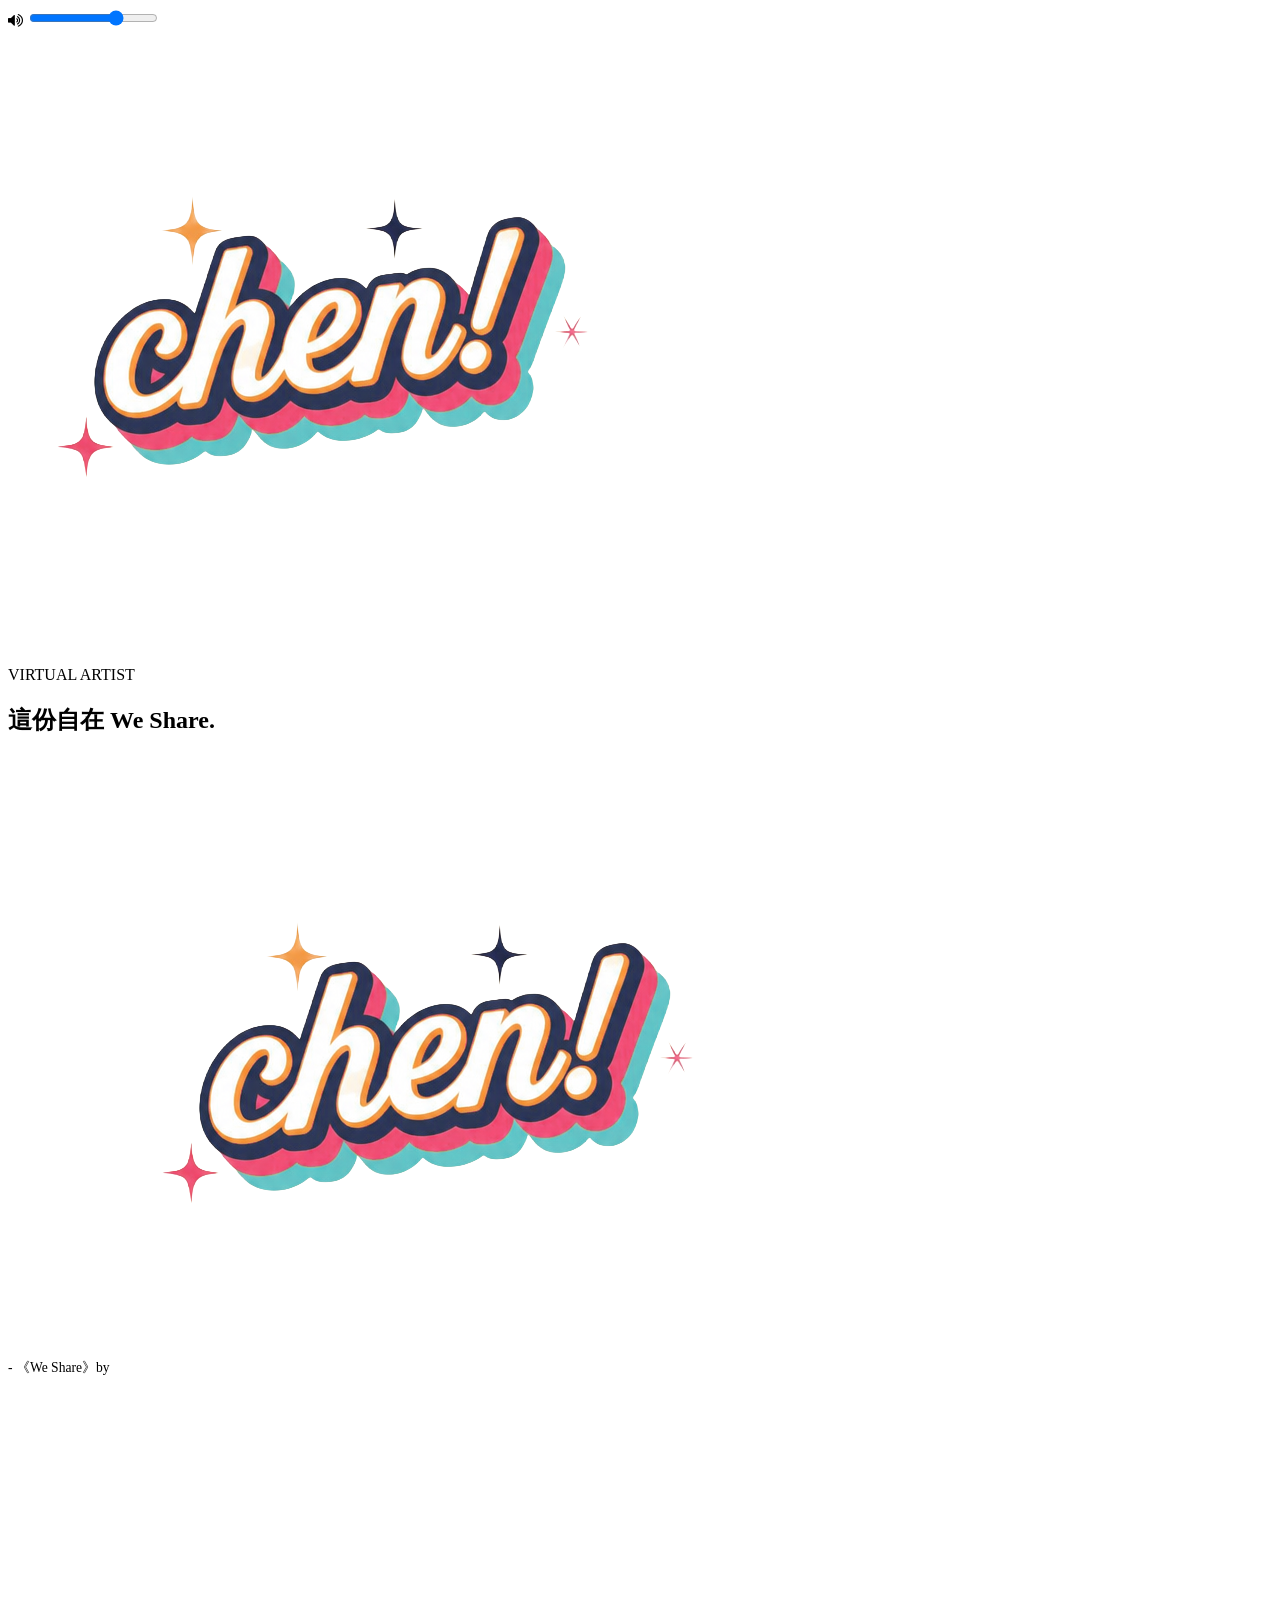
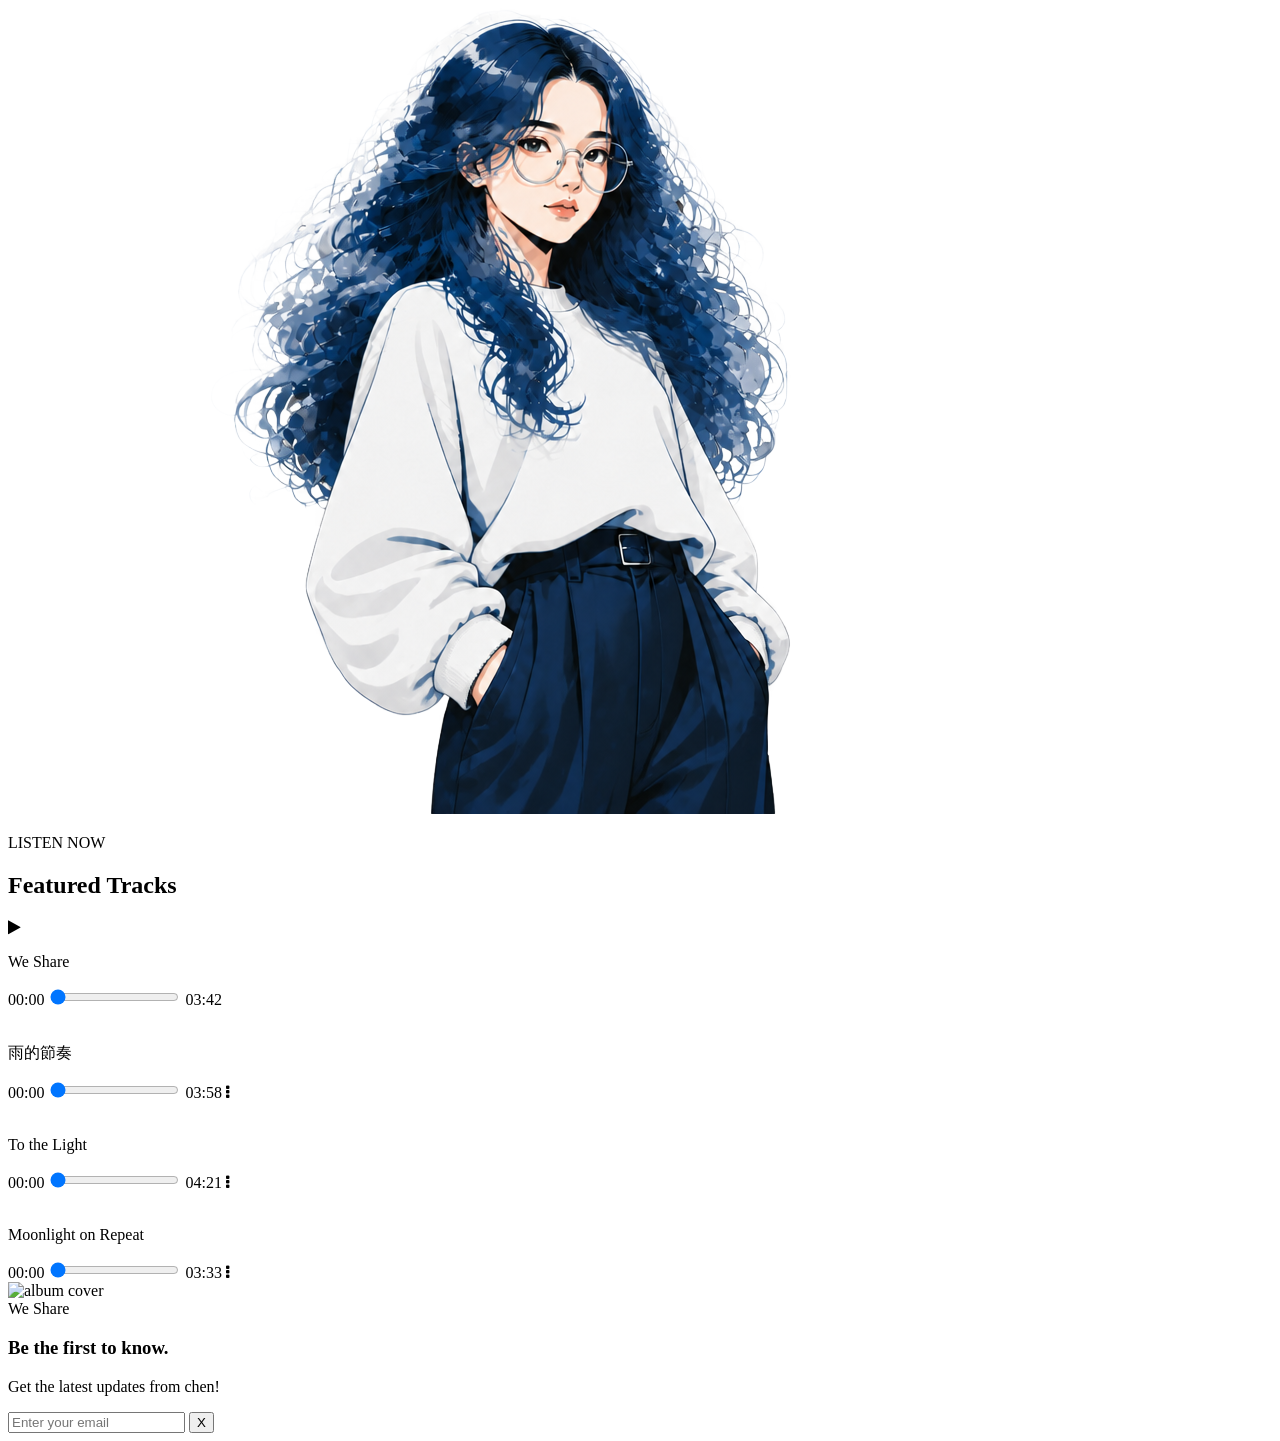
==== chen.index.html @ 8966bebd "Update chen.index.html" ====
<!DOCTYPE html>
<html lang="zh-CN">
<head>
    <meta charset="UTF-8">
    <meta name="viewport" content="width=device-width, initial-scale=1.0">
    <title>chen!</title>
    <!-- 網頁標籤Icon使用Logo -->
    <link rel="icon" href="https://d50308.github.io/logo.png" type="image/png">
    <script src="https://cdn.tailwindcss.com"></script>
    <link href="https://cdn.jsdelivr.net/npm/font-awesome@4.7.0/css/font-awesome.min.css" rel="stylesheet">
    <script>
        tailwind.config = {
            theme: {
                extend: {
                    colors: {
                        brandPink: '#ff6b9d',
                        brandCyan: '#4cd0d0',
                        brandOrange: '#ffb86c',
                        darkText: '#1a1a2e',
                        grayMid: '#666666',
                        grayLight: '#aaaaaa',
                        pageBg: '#f7f7f9',
                        goldPale: '#d6b56a'
                    },
                    fontFamily: {
                        sans: ['Inter', 'system-ui', 'sans-serif'],
                    },
                }
            }
        }
    </script>
    <style type="text/tailwindcss">
        @layer utilities {
            /* 背景图更换为 bg2.png */
            .hero-bg-image {
                background-image: url("./bg3.png");
                background-size: cover;
                background-position: center;
                background-repeat: no-repeat;
            }
            .track-item-hover {
                transition: all 0.2s ease;
            }
            .track-item-hover:hover {
                background: #f8f9ff;
            }
            /* 专辑封面区块 圆角、正方形、缩小30% */
            .cover-container {
                position: relative;
                border-radius: 24px;
                overflow: hidden;
                background: linear-gradient(135deg, #ffb86c, #ff6b9d);
                aspect-ratio: 1 / 1; /* 强制正方形 */
                transform: scale(0.7); /* 整体缩小30% */
                transform-origin: center;
            }
            /* 右下角歌名 放大40% */
            .song-title-badge {
                position: absolute;
                bottom: 12px;
                right: 12px;
                background: rgba(0, 0, 0, 0.5);
                color: #fff;
                padding: 6px 10px;
                border-radius: 0;
                font-size: 25px;
                font-weight: bold;
                backdrop-filter: blur(2px);
            }
            /* VIRTUAL ARTIST 浅假金色、字距缩减60%、透明度65%、扁字型 */
            .virtual-artist-text {
                color: #d6b56a;
                letter-spacing: 4px;
                opacity: 0.65;
                font-stretch: condensed; /* 扁窄字型 */
            }
            /* 全局悬浮音量控件：垂直直式、整体缩小20%、宽度-20%、固定尺寸不变形 */
            .global-volume-wrap {
                position: fixed;
                bottom: 24px;
                right: 24px;
                z-index: 9999;
                display: flex;
                flex-direction: column;
                align-items: center;
                gap: 12px;
                background: rgba(240,240,240,0.8);
                width: 58px; /* 原72px -20% */
                height: 180px;
                padding: 16px 10px;
                border-radius: 999px;
                box-shadow: 0 4px 16px rgba(0,0,0,0.12);
                transform: scale(0.8); /* 整体缩小20% */
            }
            .volume-slider {
                -webkit-appearance: none;
                width: 6px;
                height: 110px;
                border-radius: 999px;
                background: #aaaaaa;
                outline: none;
                writing-mode: vertical-lr;
                direction: rtl;
            }
            .volume-slider::-webkit-slider-thumb {
                -webkit-appearance: none;
                width: 18px;
                height: 18px;
                border-radius: 50%;
                background: #666666;
                cursor: pointer;
            }
            .volume-icon-style {
                font-size: 24px;
                color: #666666;
                cursor: pointer;
            }
            /* 歌曲进度条 */
            .track-progress {
                -webkit-appearance: none;
                width: 70px;
                height: 4px;
                border-radius: 999px;
                background: #e5e7eb;
            }
            .track-progress::-webkit-slider-thumb {
                -webkit-appearance: none;
                width: 12px;
                height: 12px;
                border-radius: 50%;
                background: #ff6b9d;
                cursor: pointer;
            }
        }
    </style>
</head>
<body class="bg-pageBg font-sans text-darkText overflow-x-hidden">
    <!-- 全局悬浮音量控件 垂直直式、缩小20%、宽度缩减20% -->
    <div class="global-volume-wrap">
        <i class="fa fa-volume-up volume-icon-style" id="volumeIcon"></i>
        <input type="range" min="0" max="100" value="70" class="volume-slider" id="volumeSlider">
    </div>

    <!-- Hero 主视觉 无顶部空白 py-0 -->
    <section class="min-h-screen hero-bg-image px-6 md:px-12 lg:px-20 py-0 relative overflow-hidden">
        <div class="absolute inset-0 bg-white/20"></div>
        <div class="relative z-10">
            <!-- Logo 放大15% -->
            <div class="flex justify-center mb-3">
                <img src="https://d50308.github.io/logo.png" alt="chen! logo" class="h-[74px] md:h-[86px]">
            </div>

            <div class="grid lg:grid-cols-2 items-center gap-6 lg:gap-0">
                <!-- 左侧文字区块，整体放大12%，标题行统一字号缩小20%、透明度88% -->
                <div class="order-1 lg:order-1 pt-2 lg:pt-0 pl-6 md:pl-12 lg:pl-20 scale-[1.12] origin-left">
                    <p class="virtual-artist-text font-black text-[50%] mb-[4em]">VIRTUAL ARTIST</p>
                    <!-- 统一字号缩小20%，整行opacity 88%，兩者同粗體，We Share取消細字設定 -->
                    <h1 class="text-[clamp(0.96rem,2.304vw,1.536rem)] font-bold leading-tight mb-4 flex items-baseline gap-3 opacity-[0.88]">
                        這份自在
                        <span>We Share.</span>
                    </h1>
                    <p class="text-gray-500 max-w-sm flex items-center gap-1" style="font-size: 85%;">
    - 《We Share》by  
    <img src="https://d50308.github.io/logo.png" alt="chen!" class="h-[3.8em] w-auto inline-block align-baseline">
</p>
                </div>

                <!-- 人物放大30% -->
                <div class="order-2 lg:order-2 flex justify-end lg:translate-y-6 mt-8 lg:mt-0">
                    <img 
                        src="https://d50308.github.io/concept%20.png" 
                        alt="chen! virtual singer" 
                        class="max-w-[117%] w-[117%] scale-117 origin-right lg:origin-right mx-auto lg:mx-0"
                    >
                </div>
            </div>
        </div>
    </section>

    <!-- 播放器区域 LISTEN NOW靠左 -->
    <section class="px-6 md:px-12 lg:px-20 -mt-10 lg:-mt-24 relative z-10 pb-16">
        <div class="bg-white rounded-2xl shadow-xl p-6 md:p-8 max-w-5xl mx-auto">
            <div class="mb-6 text-left">
                <p class="text-brandPink font-bold tracking-wide mb-1 text-[88%]">LISTEN NOW</p>
                <h2 class="text-2xl font-bold">Featured Tracks</h2>
            </div>
            <div class="grid lg:grid-cols-2 gap-8 items-center">
                <!-- 歌曲清单：播放/暂停均显示时间+进度条，仅切歌隐藏重置 -->
                <div class="space-y-3" id="trackList">
                    <div class="track-item-hover rounded-xl p-2 flex items-center gap-3 bg-gray-50 cursor-pointer h-14" data-index="0">
                        <div class="w-10 h-10 rounded-md bg-gradient-to-r from-brandPink to-brandOrange flex items-center justify-center text-white play-icon">
                            <i class="fa fa-play"></i>
                        </div>
                        <div class="flex-1">
                            <p class="font-medium">We Share</p>
                        </div>
                        <span class="text-gray-400 text-sm current-time hidden" id="curr0">00:00</span>
                        <input type="range" min="0" max="100" value="0" class="track-progress hidden" id="progress0">
                        <span class="text-gray-400 text-sm track-duration">03:42</span>
                    </div>
                    <div class="track-item-hover rounded-xl p-2 flex items-center gap-3 cursor-pointer h-14" data-index="1">
                        <div class="w-10 h-10 rounded-md bg-[#a0d8f0] flex items-center justify-center text-white play-icon">
                            <i class="fa fa-play-o"></i>
                        </div>
                        <div class="flex-1">
                            <p class="font-medium">雨的節奏</p>
                        </div>
                        <span class="text-gray-400 text-sm current-time hidden" id="curr1">00:00</span>
                        <input type="range" min="0" max="100" value="0" class="track-progress hidden" id="progress1">
                        <span class="text-gray-400 text-sm track-duration">03:58</span>
                        <i class="fa fa-ellipsis-v text-gray-300"></i>
                    </div>
                    <div class="track-item-hover rounded-xl p-2 flex items-center gap-3 cursor-pointer h-14" data-index="2">
                        <div class="w-10 h-10 rounded-md bg-[#e0d8ff] flex items-center justify-center text-white play-icon">
                            <i class="fa fa-play-o"></i>
                        </div>
                        <div class="flex-1">
                            <p class="font-medium">To the Light</p>
                        </div>
                        <span class="text-gray-400 text-sm current-time hidden" id="curr2">00:00</span>
                        <input type="range" min="0" max="100" value="0" class="track-progress hidden" id="progress2">
                        <span class="text-gray-400 text-sm track-duration">04:21</span>
                        <i class="fa fa-ellipsis-v text-gray-300"></i>
                    </div>
                    <div class="track-item-hover rounded-xl p-2 flex items-center gap-3 cursor-pointer h-14" data-index="3">
                        <div class="w-10 h-10 rounded-md bg-[#2a1b47] flex items-center justify-center text-white play-icon">
                            <i class="fa fa-play-o"></i>
                        </div>
                        <div class="flex-1">
                            <p class="font-medium">Moonlight on Repeat</p>
                        </div>
                        <span class="text-gray-400 text-sm current-time hidden" id="curr3">00:00</span>
                        <input type="range" min="0" max="100" value="0" class="track-progress hidden" id="progress3">
                        <span class="text-gray-400 text-sm track-duration">03:33</span>
                        <i class="fa fa-ellipsis-v text-gray-300"></i>
                    </div>
                </div>

                <!-- 封面区块：无音量，仅封面+歌名 -->
                <div class="cover-container w-full">
                    <img id="albumCoverImg" src="" alt="album cover" class="w-full h-full object-cover hidden">
                    <div class="song-title-badge" id="coverSongTitle">We Share</div>
                </div>
            </div>
        </div>
    </section>

    <!-- 订阅区域 正常显示，按钮文字X -->
    <section class="bg-gradient-to-r from-brandPink/15 to-brandCyan/15 px-6 md:px-12 lg:px-20 py-10">
        <div class="max-w-5xl mx-auto flex flex-col md:flex-row items-center justify-between gap-6">
            <div>
                <h3 class="text-xl font-bold mb-1">Be the first to know.</h3>
                <p class="text-gray-500 text-sm">Get the latest updates from chen!</p>
            </div>
            <div class="flex w-full md:w-auto">
                <input type="email" placeholder="Enter your email" class="px-4 py-3 rounded-l-full border border-gray-200 outline-none w-full md:w-64 focus:border-brandPink transition-all">
                <button class="bg-darkText text-white px-6 py-3 rounded-r-full hover:opacity-90 transition-all">X</button>
            </div>
        </div>
    </section>

    <!-- 音频无自动播放 -->
    <audio id="audioPlayer" muted>
        <source src="https://d50308.github.io/We%20Share.mp3" type="audio/mpeg">
    

    <script>
        const trackList = [
            { 
                title: "We Share", 
                src: "https://d50308.github.io/We%20Share.mp3", 
                duration: "03:24",
                totalSec: 222,
                albumCover: "https://d50308.github.io/cover-we-share.png"
            },
            { 
                title: "雨的節奏", 
                src: "%E9%9B%A8%E7%9A%84%E7%AF%80%E5%A5%8F.mp3", 
                duration: "03:09",
                totalSec: 238,
                albumCover: "https://d50308.github.io/cover-rain.png"
            },
            { 
                title: "To the Light", 
                src: "https://d50308.github.io/light.mp3", 
                duration: "04:21",
                totalSec: 261,
                albumCover: "https://d50308.github.io/cover-light.png"
            },
            { 
                title: "Moonlight on Repeat", 
                src: "Moonlight%20on%20Repeat.mp3", 
                duration: "03:16",
                totalSec: 213,
                albumCover: "https://d50308.github.io/cover-moon.png"
            }
        ];
        let currentIndex = 0;
        let isPlaying = false;
        let isLoop = false;
        let isShuffle = false;
        let progressTimer = null;
        let lastVolumeBeforeMute = 0.7; // 預設70%

        const audio = document.getElementById('audioPlayer');
        const coverSongTitle = document.getElementById('coverSongTitle');
        const albumCoverImg = document.getElementById('albumCoverImg');
        const trackItems = document.querySelectorAll('#trackList > div');
        const volumeSlider = document.getElementById('volumeSlider');
        const volumeIcon = document.getElementById('volumeIcon');
        const progressEls = [
            document.getElementById('progress0'),
            document.getElementById('progress1'),
            document.getElementById('progress2'),
            document.getElementById('progress3')
        ];
        const currTimeEls = [
            document.getElementById('curr0'),
            document.getElementById('curr1'),
            document.getElementById('curr2'),
            document.getElementById('curr3')
        ];

        // 秒转 00:00 格式
        function secToMMSS(sec) {
            const m = Math.floor(sec / 60);
            const s = Math.floor(sec % 60);
            return String(m).padStart(2, '0') + ':' + String(s).padStart(2, '0');
        }

        function loadTrack(index) {
            clearInterval(progressTimer);
            // 切歌才隐藏进度、当前时间，暂停不隐藏
            progressEls.forEach(el => el.classList.add('hidden'));
            currTimeEls.forEach(el => {
                el.classList.add('hidden');
                el.textContent = '00:00';
            });
            currentIndex = index;
            const track = trackList[currentIndex];
            audio.src = track.src;
            coverSongTitle.innerText = track.title;
            albumCoverImg.src = track.albumCover;
            albumCoverImg.classList.remove('hidden');
            audio.currentTime = 0;
            progressEls[currentIndex].value = 0;
            currTimeEls[currentIndex].textContent = '00:00';
            // 更新图标
            trackItems.forEach((item, idx) => {
                const icon = item.querySelector('.play-icon i');
                if(idx === currentIndex) {
                    icon.className = isPlaying ? "fa fa-pause" : "fa fa-play";
                    item.classList.add('bg-gray-50');
                } else {
                    icon.className = "fa fa-play-o";
                    item.classList.remove('bg-gray-50');
                }
            })
            // 切歌完成后，直接显示进度与时间，无论播放/暂停
            progressEls[currentIndex].classList.remove('hidden');
            currTimeEls[currentIndex].classList.remove('hidden');
            if(isPlaying) {
                const total = trackList[currentIndex].totalSec;
                progressTimer = setInterval(() => {
                    const sec = audio.currentTime;
                    const percent = (sec / total) * 100;
                    progressEls[currentIndex].value = percent;
                    currTimeEls[currentIndex].textContent = secToMMSS(sec);
                }, 1000);
            }
        }

        function togglePlay() {
            if(isPlaying) {
                audio.pause();
                clearInterval(progressTimer);
                // 【关键修改】删除暂停隐藏进度、时间代码，暂停保持显示
            } else {
                audio.muted = false;
                audio.play();
                const total = trackList[currentIndex].totalSec;
                progressTimer = setInterval(() => {
                    const sec = audio.currentTime;
                    const percent = (sec / total) * 100;
                    progressEls[currentIndex].value = percent;
                    currTimeEls[currentIndex].textContent = secToMMSS(sec);
                }, 1000);
            }
            isPlaying = !isPlaying;
            const currentIcon = trackItems[currentIndex].querySelector('.play-icon i');
            currentIcon.className = isPlaying ? "fa fa-pause" : "fa fa-play";
        }

        // 拖动进度跳转
        progressEls.forEach((el, idx) => {
            el.addEventListener('input', () => {
                if(idx === currentIndex) {
                    const total = trackList[currentIndex].totalSec;
                    const seekSec = (el.value / 100) * total;
                    audio.currentTime = seekSec;
                    currTimeEls[currentIndex].textContent = secToMMSS(seekSec);
                }
            })
        })

        audio.addEventListener('ended', () => {
            clearInterval(progressTimer);
            if(isLoop) {
                audio.currentTime = 0;
                audio.play();
            } else {
                nextTrack();
            }
        })

        function nextTrack() {
            if(isShuffle) {
                let randomIdx = Math.floor(Math.random() * trackList.length);
                while(randomIdx === currentIndex) randomIdx = Math.floor(Math.random() * trackList.length);
                loadTrack(randomIdx);
            } else {
                currentIndex = (currentIndex + 1) % trackList.length;
                loadTrack(currentIndex);
            }
            if(isPlaying) togglePlay();
        }

        function prevTrack() {
            if(audio.currentTime > 3) {
                audio.currentTime = 0;
            } else {
                currentIndex = (currentIndex - 1 + trackList.length) % trackList.length;
                loadTrack(currentIndex);
                if(isPlaying) togglePlay();
            }
        }

        // 点击条目切换播放
        trackItems.forEach(item => {
            item.addEventListener('click', () => {
                const idx = Number(item.dataset.index);
                if(idx !== currentIndex) {
                    loadTrack(idx);
                    if (!isPlaying) {
                        togglePlay();
                    } else {
                        audio.play();
                    }
                } else {
                    togglePlay();
                }
            })
        })

        // 音量滑块
        volumeSlider.addEventListener('input', () => {
            const volume = volumeSlider.value / 100;
            audio.volume = volume;
            if (volume > 0) {
                lastVolumeBeforeMute = volume;
            }
            if (volume === 0) {
                volumeIcon.className = 'fa fa-volume-off volume-icon-style';
            } else if (volume < 0.5) {
                volumeIcon.className = 'fa fa-volume-down volume-icon-style';
            } else {
                volumeIcon.className = 'fa fa-volume-up volume-icon-style';
            }
        });

        // 静音恢复逻辑
        volumeIcon.addEventListener('click', () => {
            if (audio.muted || audio.volume === 0) {
                audio.muted = false;
                audio.volume = lastVolumeBeforeMute;
                volumeSlider.value = lastVolumeBeforeMute * 100;
                if (lastVolumeBeforeMute < 0.5) {
                    volumeIcon.className = 'fa fa-volume-down volume-icon-style';
                } else {
                    volumeIcon.className = 'fa fa-volume-up volume-icon-style';
                }
            } else {
                lastVolumeBeforeMute = audio.volume;
                audio.muted = true;
                volumeSlider.value = 0;
                volumeIcon.className = 'fa fa-volume-off volume-icon-style';
            }
        });

        window.addEventListener('load', () => {
            loadTrack(0);
            audio.volume = 0.7;
            lastVolumeBeforeMute = 0.7;
            volumeSlider.value = 70;
            volumeIcon.className = 'fa fa-volume-up volume-icon-style';
        })
    </script>
</body>
</html>
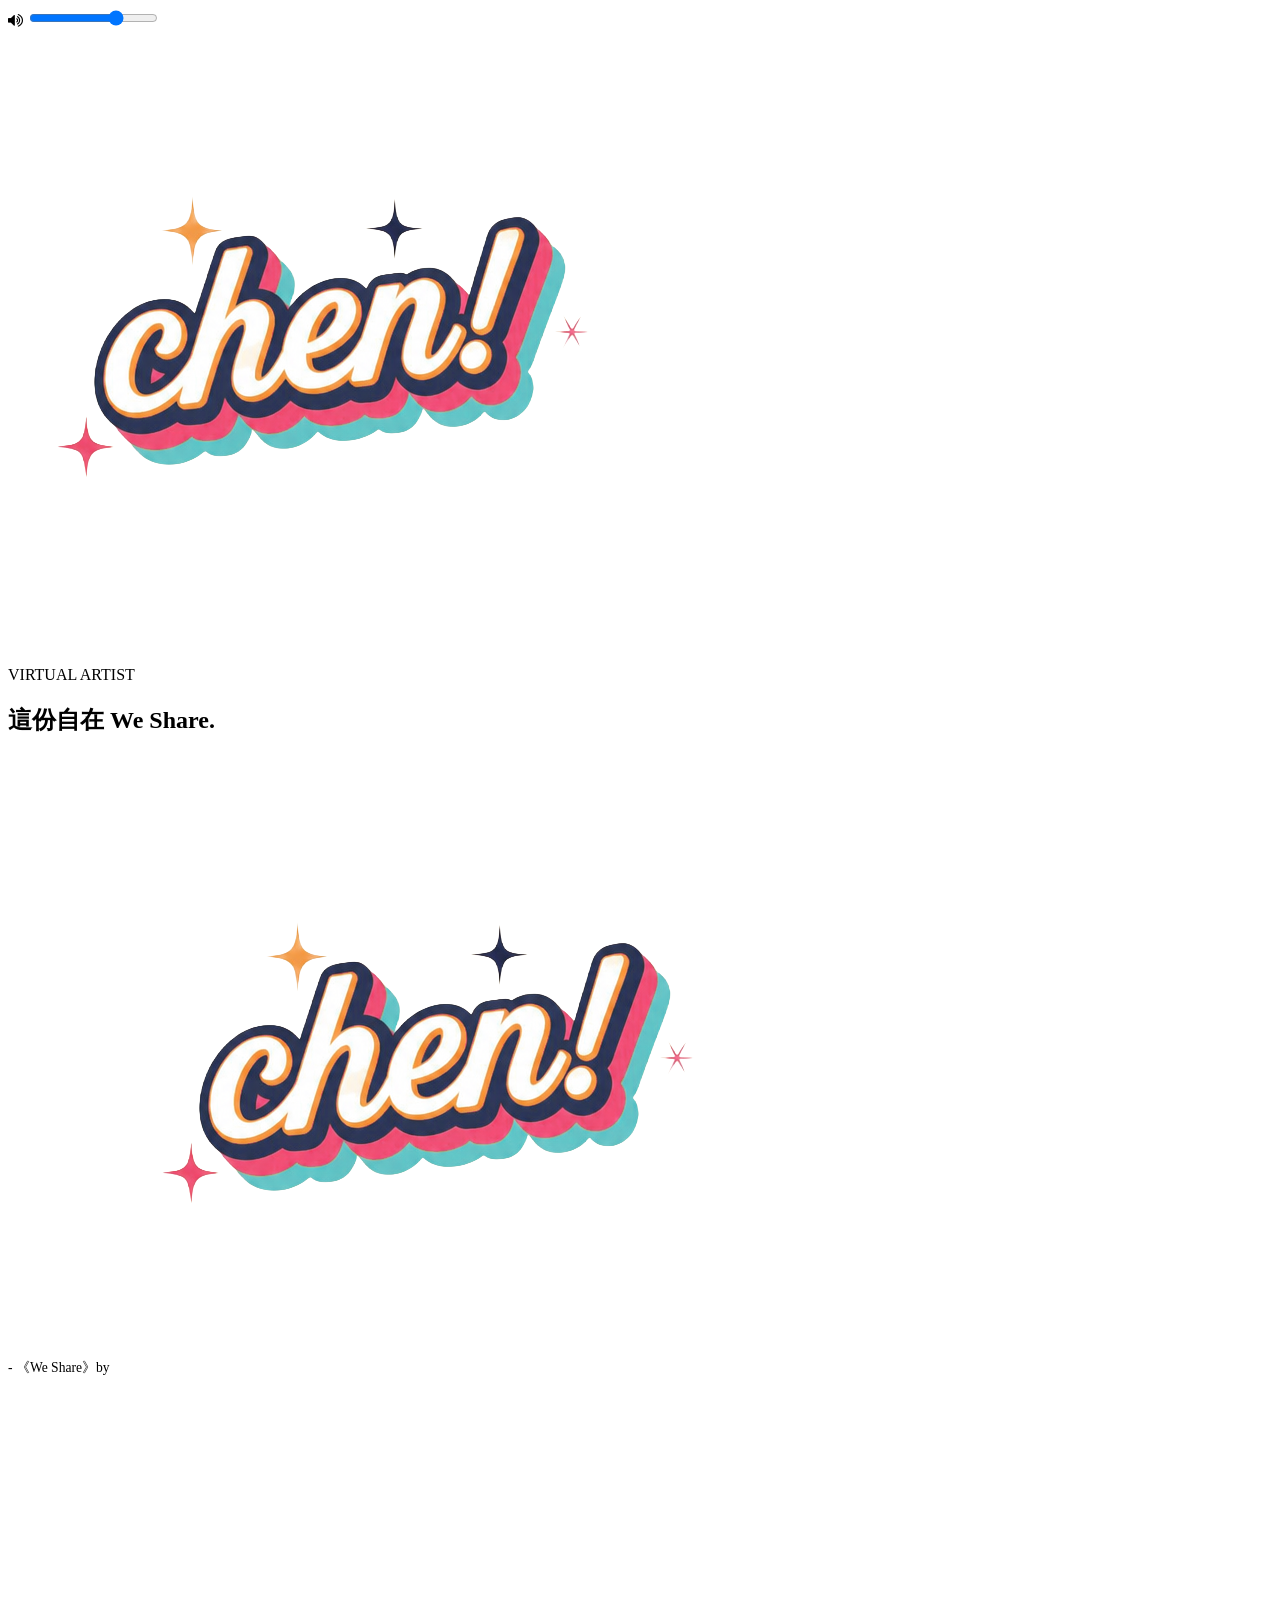
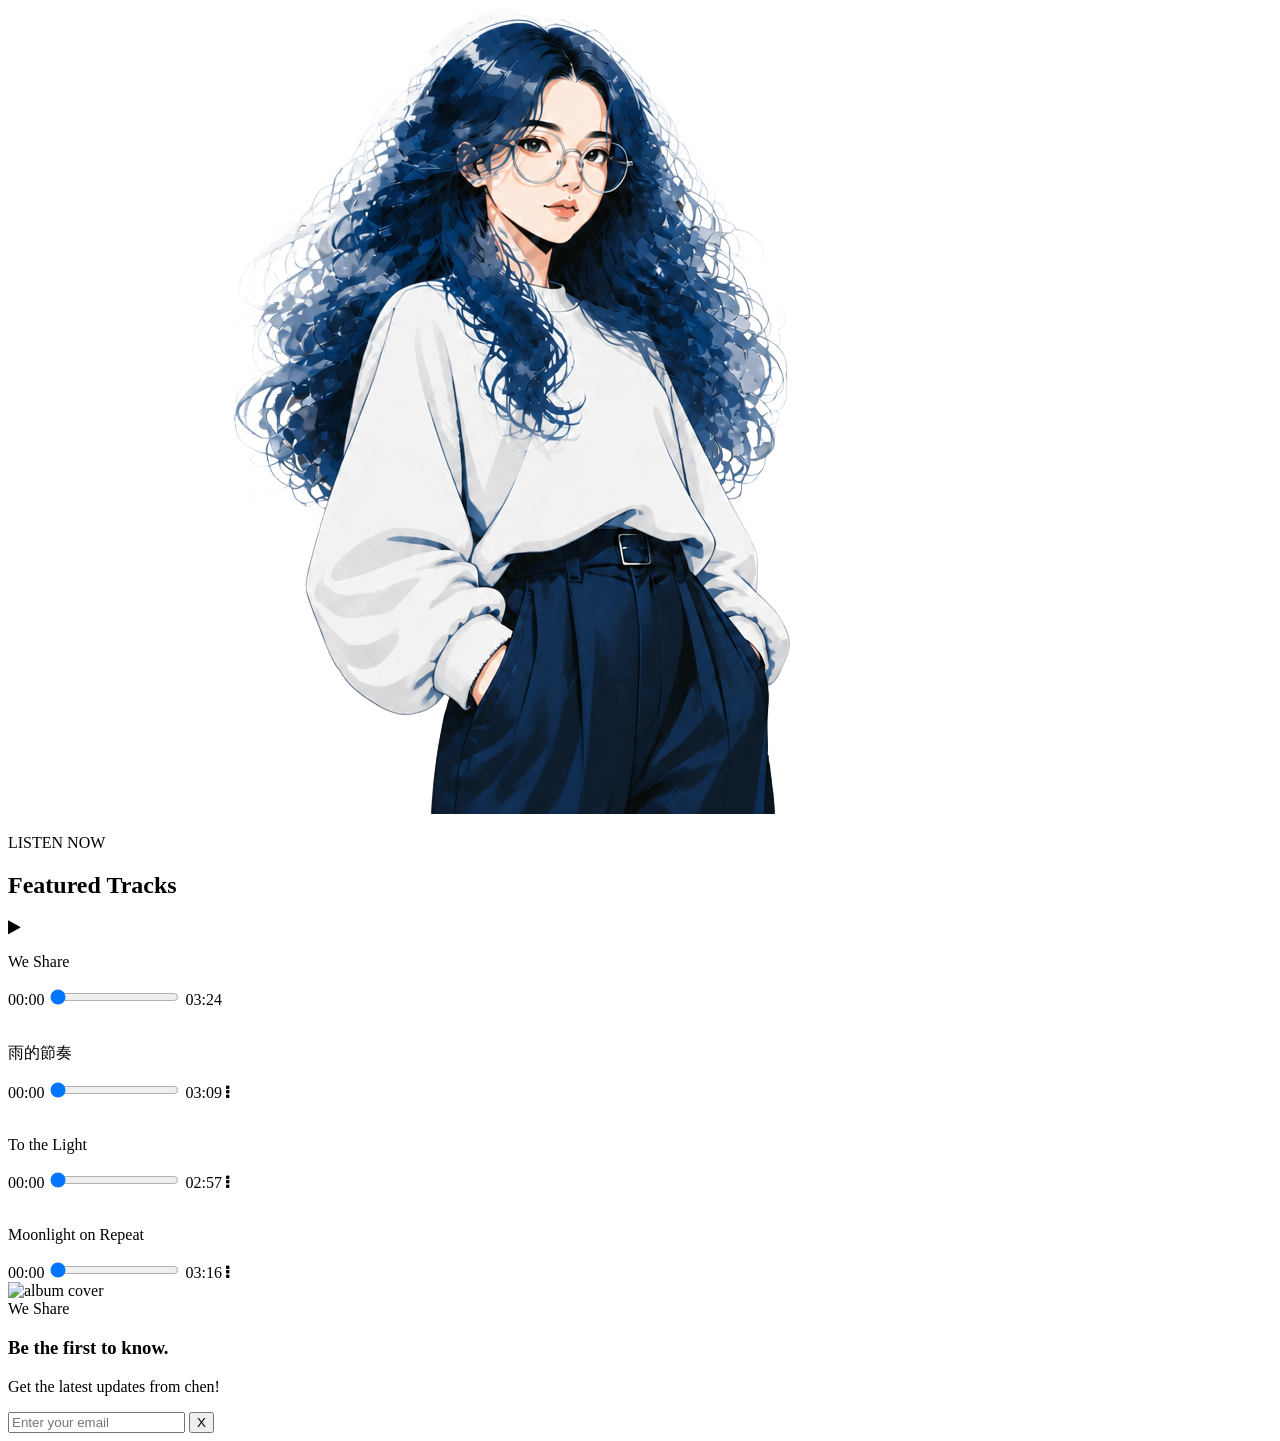
==== commit db7b6c65: "Update chen.index.html" ====
--- a/chen.index.html
+++ b/chen.index.html
@@ -31,7 +31,7 @@
     </script>
     <style type="text/tailwindcss">
         @layer utilities {
-            /* 背景图更换为 bg2.png */
+            /* 背景图 bg3 */
             .hero-bg-image {
                 background-image: url("./bg3.png");
                 background-size: cover;
@@ -44,17 +44,17 @@
             .track-item-hover:hover {
                 background: #f8f9ff;
             }
-            /* 专辑封面区块 圆角、正方形、缩小30% */
+            /* 专辑封面 圆角正方形缩小30% */
             .cover-container {
                 position: relative;
                 border-radius: 24px;
                 overflow: hidden;
                 background: linear-gradient(135deg, #ffb86c, #ff6b9d);
-                aspect-ratio: 1 / 1; /* 强制正方形 */
-                transform: scale(0.7); /* 整体缩小30% */
+                aspect-ratio: 1 / 1;
+                transform: scale(0.7);
                 transform-origin: center;
             }
-            /* 右下角歌名 放大40% */
+            /* 右下角歌名放大40% */
             .song-title-badge {
                 position: absolute;
                 bottom: 12px;
@@ -67,14 +67,14 @@
                 font-weight: bold;
                 backdrop-filter: blur(2px);
             }
-            /* VIRTUAL ARTIST 浅假金色、字距缩减60%、透明度65%、扁字型 */
+            /* VIRTUAL ARTIST 浅金、字距收窄、透明度65%、扁字 */
             .virtual-artist-text {
                 color: #d6b56a;
                 letter-spacing: 4px;
                 opacity: 0.65;
-                font-stretch: condensed; /* 扁窄字型 */
-            }
-            /* 全局悬浮音量控件：垂直直式、整体缩小20%、宽度-20%、固定尺寸不变形 */
+                font-stretch: condensed;
+            }
+            /* 悬浮垂直音量控件 缩小20%、宽度减20% */
             .global-volume-wrap {
                 position: fixed;
                 bottom: 24px;
@@ -85,12 +85,12 @@
                 align-items: center;
                 gap: 12px;
                 background: rgba(240,240,240,0.8);
-                width: 58px; /* 原72px -20% */
+                width: 58px;
                 height: 180px;
                 padding: 16px 10px;
                 border-radius: 999px;
                 box-shadow: 0 4px 16px rgba(0,0,0,0.12);
-                transform: scale(0.8); /* 整体缩小20% */
+                transform: scale(0.8);
             }
             .volume-slider {
                 -webkit-appearance: none;
@@ -135,49 +135,50 @@
     </style>
 </head>
 <body class="bg-pageBg font-sans text-darkText overflow-x-hidden">
-    <!-- 全局悬浮音量控件 垂直直式、缩小20%、宽度缩减20% -->
+    <!-- 右下角悬浮音量 -->
     <div class="global-volume-wrap">
         <i class="fa fa-volume-up volume-icon-style" id="volumeIcon"></i>
         <input type="range" min="0" max="100" value="70" class="volume-slider" id="volumeSlider">
     </div>
 
-    <!-- Hero 主视觉 无顶部空白 py-0 -->
+    <!-- 主视觉区块 -->
     <section class="min-h-screen hero-bg-image px-6 md:px-12 lg:px-20 py-0 relative overflow-hidden">
         <div class="absolute inset-0 bg-white/20"></div>
         <div class="relative z-10">
-            <!-- Logo 放大15% -->
-            <div class="flex justify-center mb-3">
-                <img src="https://d50308.github.io/logo.png" alt="chen! logo" class="h-[74px] md:h-[86px]">
+            <!-- 顶部Logo 移动端加大下方间距 -->
+            <div class="flex justify-center mb-10 md:mb-8">
+                <img src="https://d50308.github.io/logo.png" alt="chen! " class="h-[74px] md:h-[86px]">
             </div>
 
             <div class="grid lg:grid-cols-2 items-center gap-6 lg:gap-0">
-                <!-- 左侧文字区块，整体放大12%，标题行统一字号缩小20%、透明度88% -->
-                <div class="order-1 lg:order-1 pt-2 lg:pt-0 pl-6 md:pl-12 lg:pl-20 scale-[1.12] origin-left">
-                    <p class="virtual-artist-text font-black text-[50%] mb-[4em]">VIRTUAL ARTIST</p>
-                    <!-- 统一字号缩小20%，整行opacity 88%，兩者同粗體，We Share取消細字設定 -->
+                <!-- 左侧文字：移动端底部margin缩小，拉近人物 -->
+                <div class="order-1 lg:order-1 pt-2 lg:pt-0 pl-6 md:pl-12 lg:pl-20 scale-[1.12] origin-left mb-2 lg:mb-0">
+                    <p class="virtual-artist-text font-black text-[50%] mb-[2em] lg:mb-[4em]">VIRTUAL ARTIST</p>
+                    <!-- 這份自在 + We Share 同行、同粗、统一缩小20%、透明度88% -->
                     <h1 class="text-[clamp(0.96rem,2.304vw,1.536rem)] font-bold leading-tight mb-4 flex items-baseline gap-3 opacity-[0.88]">
                         這份自在
                         <span>We Share.</span>
                     </h1>
+                    <!-- 底部小字缩小15%，logo尺寸贴合文字，不再超大挤字 -->
                     <p class="text-gray-500 max-w-sm flex items-center gap-1" style="font-size: 85%;">
-    - 《We Share》by  
-    <img src="https://d50308.github.io/logo.png" alt="chen!" class="h-[3.8em] w-auto inline-block align-baseline">
-</p>
+                        - 《We Share》by
+                        <img src="https://d50308.github.io/logo.png" alt="chen!" class="h-[3.6em] w-auto inline-block align-baseline">
+                    </p>
                 </div>
 
-                <!-- 人物放大30% -->
-                <div class="order-2 lg:order-2 flex justify-end lg:translate-y-6 mt-8 lg:mt-0">
-                    <img 
-                        src="https://d50308.github.io/concept%20.png" 
-                        alt="chen! virtual singer" 
-                        class="max-w-[117%] w-[117%] scale-117 origin-right lg:origin-right mx-auto lg:mx-0"
+                <!-- 右侧人物：移动端无scale放大，桌面端scale-117 -->
+                <div class="order-2 lg:order-2 flex justify-end lg:translate-y-6 mt-0 lg:mt-0">
+                    <img
+                        src="https://d50308.github.io/concept%20.png"
+                        alt="chen! virtual singer"
+                        class="max-w-full w-full lg:max-w-[117%] lg:w-[117%] lg:scale-117 origin-right lg:origin-right mx-auto lg:mx-0"
                     >
                 </div>
             </div>
         </div>
     </section>
 
-    <!-- 播放器区域 LISTEN NOW靠左 -->
+    <!-- 播放器卡片区域 -->
     <section class="px-6 md:px-12 lg:px-20 -mt-10 lg:-mt-24 relative z-10 pb-16">
         <div class="bg-white rounded-2xl shadow-xl p-6 md:p-8 max-w-5xl mx-auto">
             <div class="mb-6 text-left">
@@ -185,7 +186,7 @@
                 <h2 class="text-2xl font-bold">Featured Tracks</h2>
             </div>
             <div class="grid lg:grid-cols-2 gap-8 items-center">
-                <!-- 歌曲清单：播放/暂停均显示时间+进度条，仅切歌隐藏重置 -->
+                <!-- 歌曲列表：播放/暂停均显示进度+时间，仅切歌隐藏重置 -->
                 <div class="space-y-3" id="trackList">
                     <div class="track-item-hover rounded-xl p-2 flex items-center gap-3 bg-gray-50 cursor-pointer h-14" data-index="0">
                         <div class="w-10 h-10 rounded-md bg-gradient-to-r from-brandPink to-brandOrange flex items-center justify-center text-white play-icon">
@@ -196,7 +197,7 @@
                         </div>
                         <span class="text-gray-400 text-sm current-time hidden" id="curr0">00:00</span>
                         <input type="range" min="0" max="100" value="0" class="track-progress hidden" id="progress0">
-                        <span class="text-gray-400 text-sm track-duration">03:42</span>
+                        <span class="text-gray-400 text-sm track-duration">03:24</span>
                     </div>
                     <div class="track-item-hover rounded-xl p-2 flex items-center gap-3 cursor-pointer h-14" data-index="1">
                         <div class="w-10 h-10 rounded-md bg-[#a0d8f0] flex items-center justify-center text-white play-icon">
@@ -207,7 +208,7 @@
                         </div>
                         <span class="text-gray-400 text-sm current-time hidden" id="curr1">00:00</span>
                         <input type="range" min="0" max="100" value="0" class="track-progress hidden" id="progress1">
-                        <span class="text-gray-400 text-sm track-duration">03:58</span>
+                        <span class="text-gray-400 text-sm track-duration">03:09</span>
                         <i class="fa fa-ellipsis-v text-gray-300"></i>
                     </div>
                     <div class="track-item-hover rounded-xl p-2 flex items-center gap-3 cursor-pointer h-14" data-index="2">
@@ -219,7 +220,7 @@
                         </div>
                         <span class="text-gray-400 text-sm current-time hidden" id="curr2">00:00</span>
                         <input type="range" min="0" max="100" value="0" class="track-progress hidden" id="progress2">
-                        <span class="text-gray-400 text-sm track-duration">04:21</span>
+                        <span class="text-gray-400 text-sm track-duration">02:57</span>
                         <i class="fa fa-ellipsis-v text-gray-300"></i>
                     </div>
                     <div class="track-item-hover rounded-xl p-2 flex items-center gap-3 cursor-pointer h-14" data-index="3">
@@ -231,12 +232,11 @@
                         </div>
                         <span class="text-gray-400 text-sm current-time hidden" id="curr3">00:00</span>
                         <input type="range" min="0" max="100" value="0" class="track-progress hidden" id="progress3">
-                        <span class="text-gray-400 text-sm track-duration">03:33</span>
+                        <span class="text-gray-400 text-sm track-duration">03:16</span>
                         <i class="fa fa-ellipsis-v text-gray-300"></i>
                     </div>
                 </div>
-
-                <!-- 封面区块：无音量，仅封面+歌名 -->
+                <!-- 专辑封面区域 -->
                 <div class="cover-container w-full">
                     <img id="albumCoverImg" src="" alt="album cover" class="w-full h-full object-cover hidden">
                     <div class="song-title-badge" id="coverSongTitle">We Share</div>
@@ -245,7 +245,7 @@
         </div>
     </section>
 
-    <!-- 订阅区域 正常显示，按钮文字X -->
+    <!-- 订阅栏 -->
     <section class="bg-gradient-to-r from-brandPink/15 to-brandCyan/15 px-6 md:px-12 lg:px-20 py-10">
         <div class="max-w-5xl mx-auto flex flex-col md:flex-row items-center justify-between gap-6">
             <div>
@@ -259,37 +259,37 @@
         </div>
     </section>
 
-    <!-- 音频无自动播放 -->
+    <!-- 音频播放器 -->
     <audio id="audioPlayer" muted>
         <source src="https://d50308.github.io/We%20Share.mp3" type="audio/mpeg">
     
 
     <script>
         const trackList = [
-            { 
-                title: "We Share", 
-                src: "https://d50308.github.io/We%20Share.mp3", 
+            {
+                title: "We Share",
+                src: "https://d50308.github.io/We%20Share.mp3",
                 duration: "03:24",
                 totalSec: 222,
                 albumCover: "https://d50308.github.io/cover-we-share.png"
             },
-            { 
-                title: "雨的節奏", 
-                src: "%E9%9B%A8%E7%9A%84%E7%AF%80%E5%A5%8F.mp3", 
+            {
+                title: "雨的節奏",
+                src: "%E9%9B%A8%E7%9A%84%E7%AF%80%E5%A5%8F.mp3",
                 duration: "03:09",
                 totalSec: 238,
                 albumCover: "https://d50308.github.io/cover-rain.png"
             },
-            { 
-                title: "To the Light", 
-                src: "https://d50308.github.io/light.mp3", 
-                duration: "04:21",
+            {
+                title: "To the Light",
+                src: "To%20the%20Light.mp3",
+                duration: "02:57",
                 totalSec: 261,
                 albumCover: "https://d50308.github.io/cover-light.png"
             },
-            { 
-                title: "Moonlight on Repeat", 
-                src: "Moonlight%20on%20Repeat.mp3", 
+            {
+                title: "Moonlight on Repeat",
+                src: "Moonlight%20on%20Repeat.mp3",
                 duration: "03:16",
                 totalSec: 213,
                 albumCover: "https://d50308.github.io/cover-moon.png"
@@ -300,7 +300,7 @@
         let isLoop = false;
         let isShuffle = false;
         let progressTimer = null;
-        let lastVolumeBeforeMute = 0.7; // 預設70%
+        let lastVolumeBeforeMute = 0.7;
 
         const audio = document.getElementById('audioPlayer');
         const coverSongTitle = document.getElementById('coverSongTitle');
@@ -321,16 +321,17 @@
             document.getElementById('curr3')
         ];
 
-        // 秒转 00:00 格式
+        // 秒转 00:00
         function secToMMSS(sec) {
             const m = Math.floor(sec / 60);
             const s = Math.floor(sec % 60);
             return String(m).padStart(2, '0') + ':' + String(s).padStart(2, '0');
         }
 
+        // 切歌加载曲目
         function loadTrack(index) {
             clearInterval(progressTimer);
-            // 切歌才隐藏进度、当前时间，暂停不隐藏
+            // 切歌才隐藏进度时间，暂停不隐藏
             progressEls.forEach(el => el.classList.add('hidden'));
             currTimeEls.forEach(el => {
                 el.classList.add('hidden');
@@ -345,10 +346,10 @@
             audio.currentTime = 0;
             progressEls[currentIndex].value = 0;
             currTimeEls[currentIndex].textContent = '00:00';
-            // 更新图标
+            // 更新播放图标
             trackItems.forEach((item, idx) => {
                 const icon = item.querySelector('.play-icon i');
-                if(idx === currentIndex) {
+                if (idx === currentIndex) {
                     icon.className = isPlaying ? "fa fa-pause" : "fa fa-play";
                     item.classList.add('bg-gray-50');
                 } else {
@@ -356,10 +357,10 @@
                     item.classList.remove('bg-gray-50');
                 }
             })
-            // 切歌完成后，直接显示进度与时间，无论播放/暂停
+            // 切完立刻显示进度时间
             progressEls[currentIndex].classList.remove('hidden');
             currTimeEls[currentIndex].classList.remove('hidden');
-            if(isPlaying) {
+            if (isPlaying) {
                 const total = trackList[currentIndex].totalSec;
                 progressTimer = setInterval(() => {
                     const sec = audio.currentTime;
@@ -370,11 +371,11 @@
             }
         }
 
+        // 播放暂停切换（暂停不隐藏进度时间）
         function togglePlay() {
-            if(isPlaying) {
+            if (isPlaying) {
                 audio.pause();
                 clearInterval(progressTimer);
-                // 【关键修改】删除暂停隐藏进度、时间代码，暂停保持显示
             } else {
                 audio.muted = false;
                 audio.play();
@@ -391,10 +392,10 @@
             currentIcon.className = isPlaying ? "fa fa-pause" : "fa fa-play";
         }
 
-        // 拖动进度跳转
+        // 拖动进度条跳转
         progressEls.forEach((el, idx) => {
             el.addEventListener('input', () => {
-                if(idx === currentIndex) {
+                if (idx === currentIndex) {
                     const total = trackList[currentIndex].totalSec;
                     const seekSec = (el.value / 100) * total;
                     audio.currentTime = seekSec;
@@ -403,9 +404,10 @@
             })
         })
 
+        // 歌曲播放完毕自动下一首
         audio.addEventListener('ended', () => {
             clearInterval(progressTimer);
-            if(isLoop) {
+            if (isLoop) {
                 audio.currentTime = 0;
                 audio.play();
             } else {
@@ -413,33 +415,35 @@
             }
         })
 
+        // 下一曲
         function nextTrack() {
-            if(isShuffle) {
+            if (isShuffle) {
                 let randomIdx = Math.floor(Math.random() * trackList.length);
-                while(randomIdx === currentIndex) randomIdx = Math.floor(Math.random() * trackList.length);
+                while (randomIdx === currentIndex) randomIdx = Math.floor(Math.random() * trackList.length);
                 loadTrack(randomIdx);
             } else {
                 currentIndex = (currentIndex + 1) % trackList.length;
                 loadTrack(currentIndex);
             }
-            if(isPlaying) togglePlay();
-        }
-
+            if (isPlaying) togglePlay();
+        }
+
+        // 上一曲
         function prevTrack() {
-            if(audio.currentTime > 3) {
+            if (audio.currentTime > 3) {
                 audio.currentTime = 0;
             } else {
                 currentIndex = (currentIndex - 1 + trackList.length) % trackList.length;
                 loadTrack(currentIndex);
-                if(isPlaying) togglePlay();
-            }
-        }
-
-        // 点击条目切换播放
+                if (isPlaying) togglePlay();
+            }
+        }
+
+        // 点击歌曲切换播放
         trackItems.forEach(item => {
             item.addEventListener('click', () => {
                 const idx = Number(item.dataset.index);
-                if(idx !== currentIndex) {
+                if (idx !== currentIndex) {
                     loadTrack(idx);
                     if (!isPlaying) {
                         togglePlay();
@@ -456,9 +460,7 @@
         volumeSlider.addEventListener('input', () => {
             const volume = volumeSlider.value / 100;
             audio.volume = volume;
-            if (volume > 0) {
-                lastVolumeBeforeMute = volume;
-            }
+            if (volume > 0) lastVolumeBeforeMute = volume;
             if (volume === 0) {
                 volumeIcon.className = 'fa fa-volume-off volume-icon-style';
             } else if (volume < 0.5) {
@@ -468,17 +470,13 @@
             }
         });
 
-        // 静音恢复逻辑
+        // 点击音量图标静音/恢复
         volumeIcon.addEventListener('click', () => {
             if (audio.muted || audio.volume === 0) {
                 audio.muted = false;
                 audio.volume = lastVolumeBeforeMute;
                 volumeSlider.value = lastVolumeBeforeMute * 100;
-                if (lastVolumeBeforeMute < 0.5) {
-                    volumeIcon.className = 'fa fa-volume-down volume-icon-style';
-                } else {
-                    volumeIcon.className = 'fa fa-volume-up volume-icon-style';
-                }
+                volumeIcon.className = lastVolumeBeforeMute < 0.5 ? 'fa fa-volume-down volume-icon-style' : 'fa fa-volume-up volume-icon-style';
             } else {
                 lastVolumeBeforeMute = audio.volume;
                 audio.muted = true;
@@ -493,6 +491,8 @@
             lastVolumeBeforeMute = 0.7;
             volumeSlider.value = 70;
             volumeIcon.className = 'fa fa-volume-up volume-icon-style';
+            audio.muted = true;
+            // 彻底删除页面点击自动播放监听，打开浏览器不会自动播放
         })
     </script>
 </body>
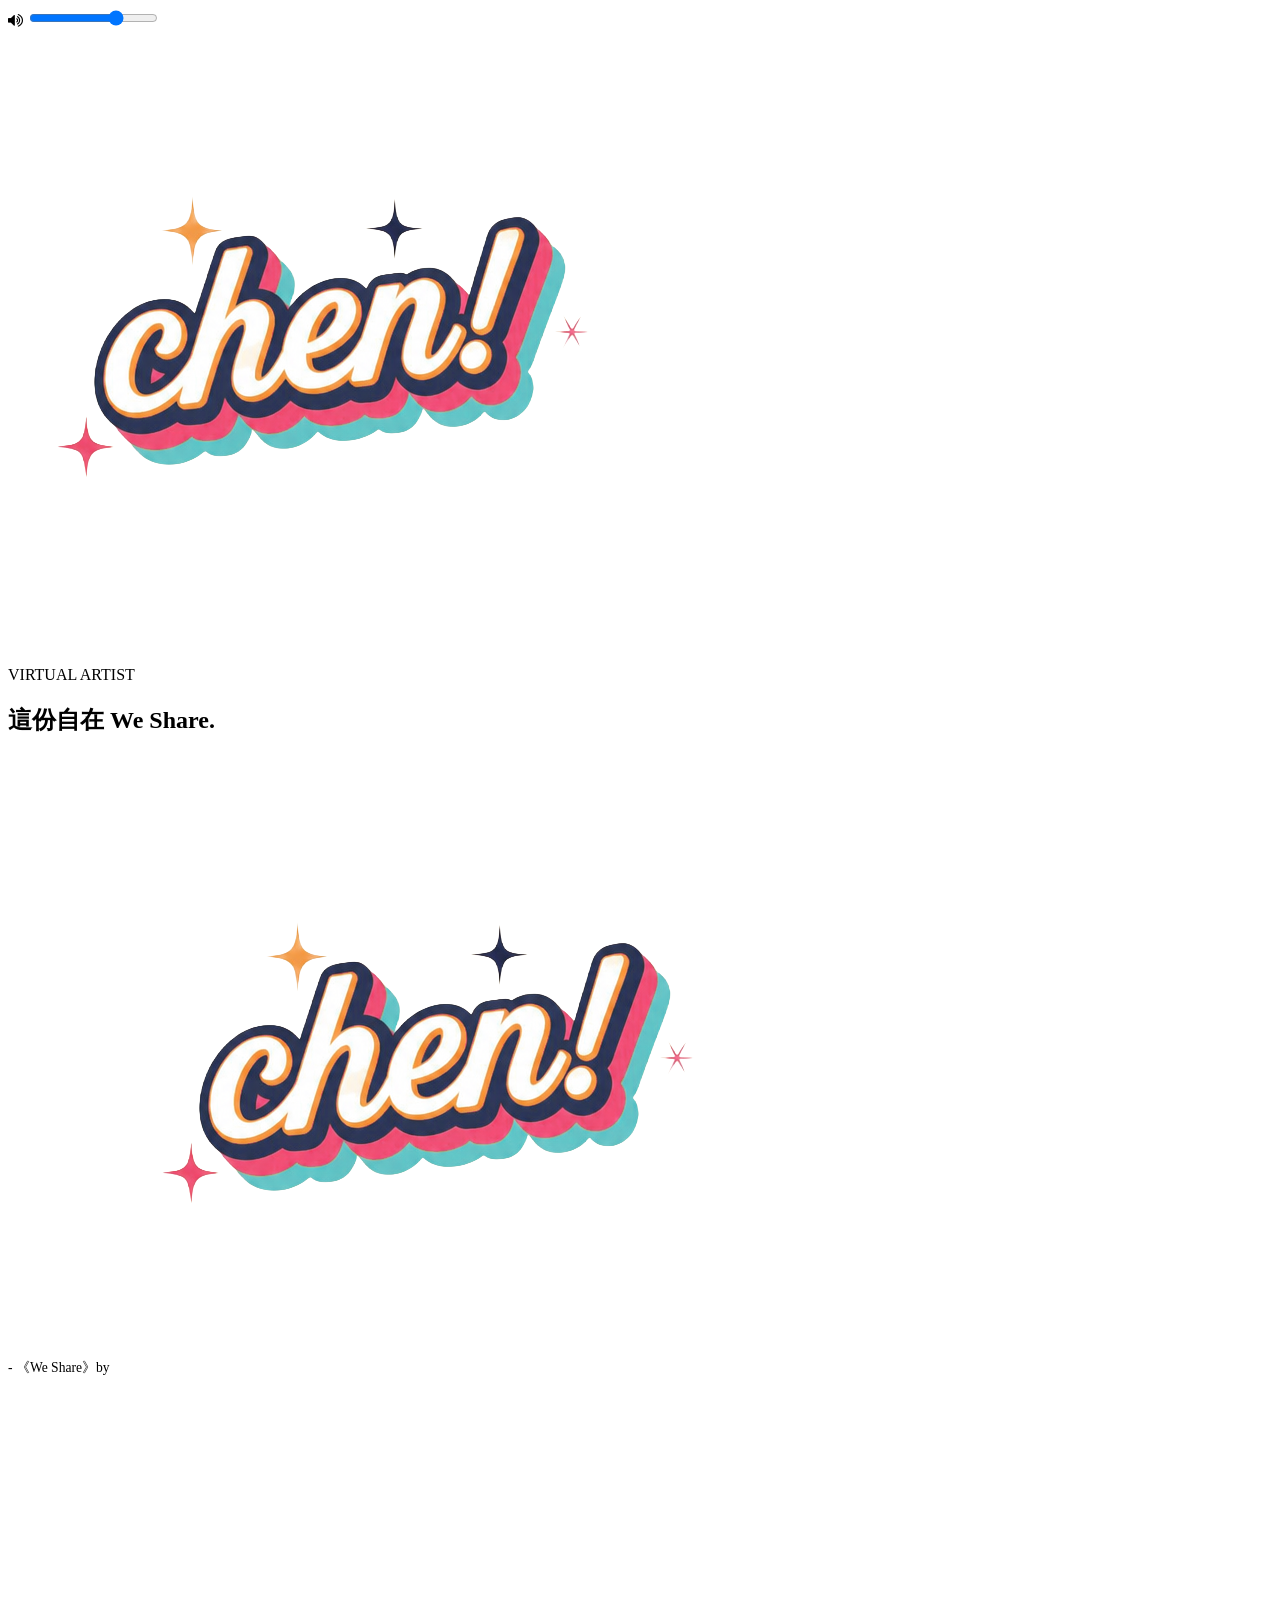
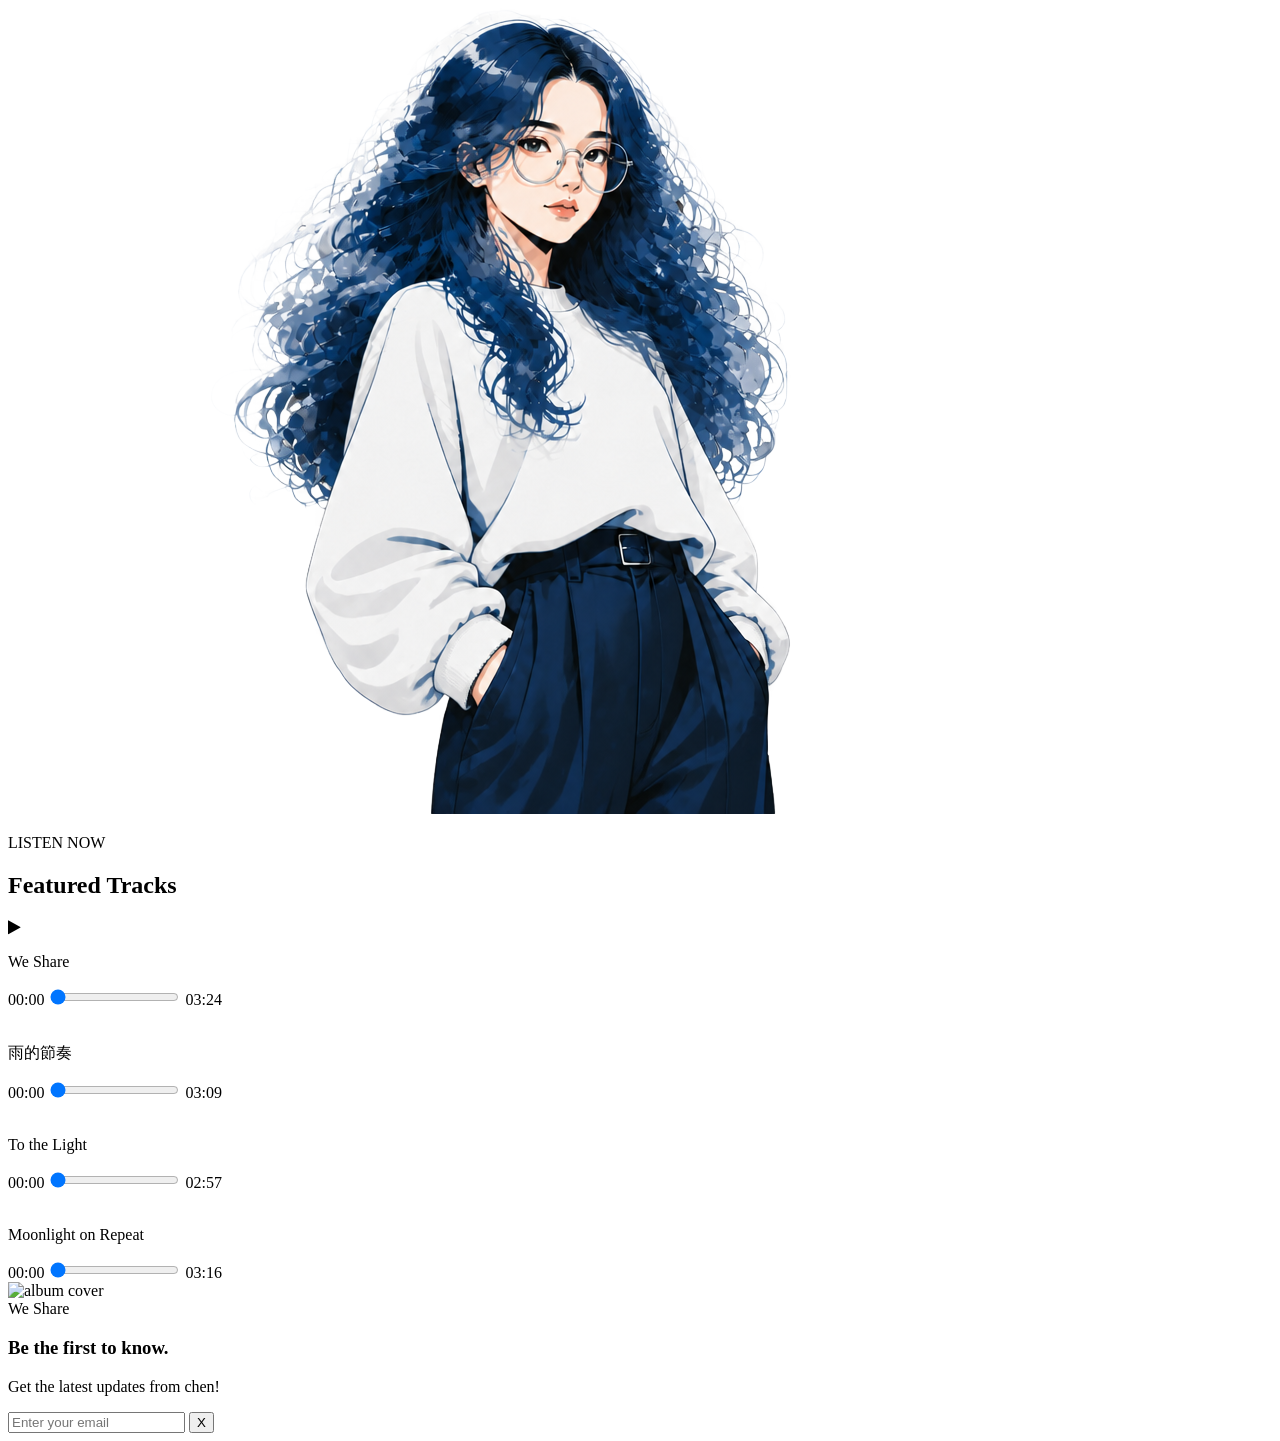
==== commit 6202c7c1: "Update chen.index.html" ====
--- a/chen.index.html
+++ b/chen.index.html
@@ -186,54 +186,69 @@
                 <h2 class="text-2xl font-bold">Featured Tracks</h2>
             </div>
             <div class="grid lg:grid-cols-2 gap-8 items-center">
-                <!-- 歌曲列表：播放/暂停均显示进度+时间，仅切歌隐藏重置 -->
+                <!-- 歌曲列表：整行不再全部可点，仅左侧图标+文字可点击 -->
                 <div class="space-y-3" id="trackList">
-                    <div class="track-item-hover rounded-xl p-2 flex items-center gap-3 bg-gray-50 cursor-pointer h-14" data-index="0">
-                        <div class="w-10 h-10 rounded-md bg-gradient-to-r from-brandPink to-brandOrange flex items-center justify-center text-white play-icon">
-                            <i class="fa fa-play"></i>
-                        </div>
-                        <div class="flex-1">
-                            <p class="font-medium">We Share</p>
-                        </div>
-                        <span class="text-gray-400 text-sm current-time hidden" id="curr0">00:00</span>
-                        <input type="range" min="0" max="100" value="0" class="track-progress hidden" id="progress0">
-                        <span class="text-gray-400 text-sm track-duration">03:24</span>
+                    <div class="track-item-hover rounded-xl p-2 flex items-center gap-3 h-14" data-index="0">
+                        <!-- 左侧可点击区域 -->
+                        <div class="flex items-center gap-3 cursor-pointer w-1/2" data-clickable>
+                            <div class="w-10 h-10 rounded-md bg-gradient-to-r from-brandPink to-brandOrange flex items-center justify-center text-white play-icon">
+                                <i class="fa fa-play"></i>
+                            </div>
+                            <div class="flex-1">
+                                <p class="font-medium">We Share</p>
+                            </div>
+                        </div>
+                        <!-- 右侧进度条区域无点击事件 -->
+                        <div class="flex items-center gap-2 w-1/2 justify-end">
+                            <span class="text-gray-400 text-sm current-time hidden" id="curr0">00:00</span>
+                            <input type="range" min="0" max="100" value="0" class="track-progress hidden" id="progress0">
+                            <span class="text-gray-400 text-sm track-duration">03:24</span>
+                        </div>
                     </div>
-                    <div class="track-item-hover rounded-xl p-2 flex items-center gap-3 cursor-pointer h-14" data-index="1">
-                        <div class="w-10 h-10 rounded-md bg-[#a0d8f0] flex items-center justify-center text-white play-icon">
-                            <i class="fa fa-play-o"></i>
-                        </div>
-                        <div class="flex-1">
-                            <p class="font-medium">雨的節奏</p>
-                        </div>
-                        <span class="text-gray-400 text-sm current-time hidden" id="curr1">00:00</span>
-                        <input type="range" min="0" max="100" value="0" class="track-progress hidden" id="progress1">
-                        <span class="text-gray-400 text-sm track-duration">03:09</span>
-                        <i class="fa fa-ellipsis-v text-gray-300"></i>
+                    <div class="track-item-hover rounded-xl p-2 flex items-center gap-3 h-14" data-index="1">
+                        <div class="flex items-center gap-3 cursor-pointer w-1/2" data-clickable>
+                            <div class="w-10 h-10 rounded-md bg-[#a0d8f0] flex items-center justify-center text-white play-icon">
+                                <i class="fa fa-play-o"></i>
+                            </div>
+                            <div class="flex-1">
+                                <p class="font-medium">雨的節奏</p>
+                            </div>
+                        </div>
+                        <div class="flex items-center gap-2 w-1/2 justify-end">
+                            <span class="text-gray-400 text-sm current-time hidden" id="curr1">00:00</span>
+                            <input type="range" min="0" max="100" value="0" class="track-progress hidden" id="progress1">
+                            <span class="text-gray-400 text-sm track-duration">03:09</span>
+                        </div>
                     </div>
-                    <div class="track-item-hover rounded-xl p-2 flex items-center gap-3 cursor-pointer h-14" data-index="2">
-                        <div class="w-10 h-10 rounded-md bg-[#e0d8ff] flex items-center justify-center text-white play-icon">
-                            <i class="fa fa-play-o"></i>
-                        </div>
-                        <div class="flex-1">
-                            <p class="font-medium">To the Light</p>
-                        </div>
-                        <span class="text-gray-400 text-sm current-time hidden" id="curr2">00:00</span>
-                        <input type="range" min="0" max="100" value="0" class="track-progress hidden" id="progress2">
-                        <span class="text-gray-400 text-sm track-duration">02:57</span>
-                        <i class="fa fa-ellipsis-v text-gray-300"></i>
+                    <div class="track-item-hover rounded-xl p-2 flex items-center gap-3 h-14" data-index="2">
+                        <div class="flex items-center gap-3 cursor-pointer w-1/2" data-clickable>
+                            <div class="w-10 h-10 rounded-md bg-[#e0d8ff] flex items-center justify-center text-white play-icon">
+                                <i class="fa fa-play-o"></i>
+                            </div>
+                            <div class="flex-1">
+                                <p class="font-medium">To the Light</p>
+                            </div>
+                        </div>
+                        <div class="flex items-center gap-2 w-1/2 justify-end">
+                            <span class="text-gray-400 text-sm current-time hidden" id="curr2">00:00</span>
+                            <input type="range" min="0" max="100" value="0" class="track-progress hidden" id="progress2">
+                            <span class="text-gray-400 text-sm track-duration">02:57</span>
+                        </div>
                     </div>
-                    <div class="track-item-hover rounded-xl p-2 flex items-center gap-3 cursor-pointer h-14" data-index="3">
-                        <div class="w-10 h-10 rounded-md bg-[#2a1b47] flex items-center justify-center text-white play-icon">
-                            <i class="fa fa-play-o"></i>
-                        </div>
-                        <div class="flex-1">
-                            <p class="font-medium">Moonlight on Repeat</p>
-                        </div>
-                        <span class="text-gray-400 text-sm current-time hidden" id="curr3">00:00</span>
-                        <input type="range" min="0" max="100" value="0" class="track-progress hidden" id="progress3">
-                        <span class="text-gray-400 text-sm track-duration">03:16</span>
-                        <i class="fa fa-ellipsis-v text-gray-300"></i>
+                    <div class="track-item-hover rounded-xl p-2 flex items-center gap-3 h-14" data-index="3">
+                        <div class="flex items-center gap-3 cursor-pointer w-1/2" data-clickable>
+                            <div class="w-10 h-10 rounded-md bg-[#2a1b47] flex items-center justify-center text-white play-icon">
+                                <i class="fa fa-play-o"></i>
+                            </div>
+                            <div class="flex-1">
+                                <p class="font-medium">Moonlight on Repeat</p>
+                            </div>
+                        </div>
+                        <div class="flex items-center gap-2 w-1/2 justify-end">
+                            <span class="text-gray-400 text-sm current-time hidden" id="curr3">00:00</span>
+                            <input type="range" min="0" max="100" value="0" class="track-progress hidden" id="progress3">
+                            <span class="text-gray-400 text-sm track-duration">03:16</span>
+                        </div>
                     </div>
                 </div>
                 <!-- 专辑封面区域 -->
@@ -331,7 +346,6 @@
         // 切歌加载曲目
         function loadTrack(index) {
             clearInterval(progressTimer);
-            // 切歌才隐藏进度时间，暂停不隐藏
             progressEls.forEach(el => el.classList.add('hidden'));
             currTimeEls.forEach(el => {
                 el.classList.add('hidden');
@@ -344,6 +358,7 @@
             albumCoverImg.src = track.albumCover;
             albumCoverImg.classList.remove('hidden');
             audio.currentTime = 0;
+            progressEls[currentIndex].max = track.totalSec;
             progressEls[currentIndex].value = 0;
             currTimeEls[currentIndex].textContent = '00:00';
             // 更新播放图标
@@ -351,27 +366,23 @@
                 const icon = item.querySelector('.play-icon i');
                 if (idx === currentIndex) {
                     icon.className = isPlaying ? "fa fa-pause" : "fa fa-play";
-                    item.classList.add('bg-gray-50');
                 } else {
                     icon.className = "fa fa-play-o";
-                    item.classList.remove('bg-gray-50');
                 }
             })
-            // 切完立刻显示进度时间
             progressEls[currentIndex].classList.remove('hidden');
             currTimeEls[currentIndex].classList.remove('hidden');
             if (isPlaying) {
                 const total = trackList[currentIndex].totalSec;
                 progressTimer = setInterval(() => {
                     const sec = audio.currentTime;
-                    const percent = (sec / total) * 100;
-                    progressEls[currentIndex].value = percent;
+                    progressEls[currentIndex].value = sec;
                     currTimeEls[currentIndex].textContent = secToMMSS(sec);
                 }, 1000);
             }
         }
 
-        // 播放暂停切换（暂停不隐藏进度时间）
+        // 播放暂停切换
         function togglePlay() {
             if (isPlaying) {
                 audio.pause();
@@ -382,8 +393,7 @@
                 const total = trackList[currentIndex].totalSec;
                 progressTimer = setInterval(() => {
                     const sec = audio.currentTime;
-                    const percent = (sec / total) * 100;
-                    progressEls[currentIndex].value = percent;
+                    progressEls[currentIndex].value = sec;
                     currTimeEls[currentIndex].textContent = secToMMSS(sec);
                 }, 1000);
             }
@@ -392,19 +402,18 @@
             currentIcon.className = isPlaying ? "fa fa-pause" : "fa fa-play";
         }
 
-        // 拖动进度条跳转
+        // 拖动进度条仅跳转，不暂停
         progressEls.forEach((el, idx) => {
             el.addEventListener('input', () => {
                 if (idx === currentIndex) {
-                    const total = trackList[currentIndex].totalSec;
-                    const seekSec = (el.value / 100) * total;
-                    audio.currentTime = seekSec;
-                    currTimeEls[currentIndex].textContent = secToMMSS(seekSec);
+                    const sec = Number(el.value);
+                    audio.currentTime = sec;
+                    currTimeEls[currentIndex].textContent = secToMMSS(sec);
                 }
             })
         })
 
-        // 歌曲播放完毕自动下一首
+        // 播放完毕自动下一首
         audio.addEventListener('ended', () => {
             clearInterval(progressTimer);
             if (isLoop) {
@@ -425,7 +434,10 @@
                 currentIndex = (currentIndex + 1) % trackList.length;
                 loadTrack(currentIndex);
             }
-            if (isPlaying) togglePlay();
+            if (isPlaying) {
+                audio.muted = false;
+                audio.play();
+            }
         }
 
         // 上一曲
@@ -435,14 +447,18 @@
             } else {
                 currentIndex = (currentIndex - 1 + trackList.length) % trackList.length;
                 loadTrack(currentIndex);
-                if (isPlaying) togglePlay();
-            }
-        }
-
-        // 点击歌曲切换播放
-        trackItems.forEach(item => {
-            item.addEventListener('click', () => {
-                const idx = Number(item.dataset.index);
+                if (isPlaying) {
+                    audio.muted = false;
+                    audio.play();
+                }
+            }
+        }
+
+        // 只绑定左侧可点击区域
+        document.querySelectorAll('[data-clickable]').forEach(el => {
+            el.addEventListener('click', (e) => {
+                const parentItem = el.closest('[data-index]');
+                const idx = Number(parentItem.dataset.index);
                 if (idx !== currentIndex) {
                     loadTrack(idx);
                     if (!isPlaying) {
@@ -470,7 +486,7 @@
             }
         });
 
-        // 点击音量图标静音/恢复
+        // 音量图标静音切换
         volumeIcon.addEventListener('click', () => {
             if (audio.muted || audio.volume === 0) {
                 audio.muted = false;
@@ -492,7 +508,6 @@
             volumeSlider.value = 70;
             volumeIcon.className = 'fa fa-volume-up volume-icon-style';
             audio.muted = true;
-            // 彻底删除页面点击自动播放监听，打开浏览器不会自动播放
         })
     </script>
 </body>
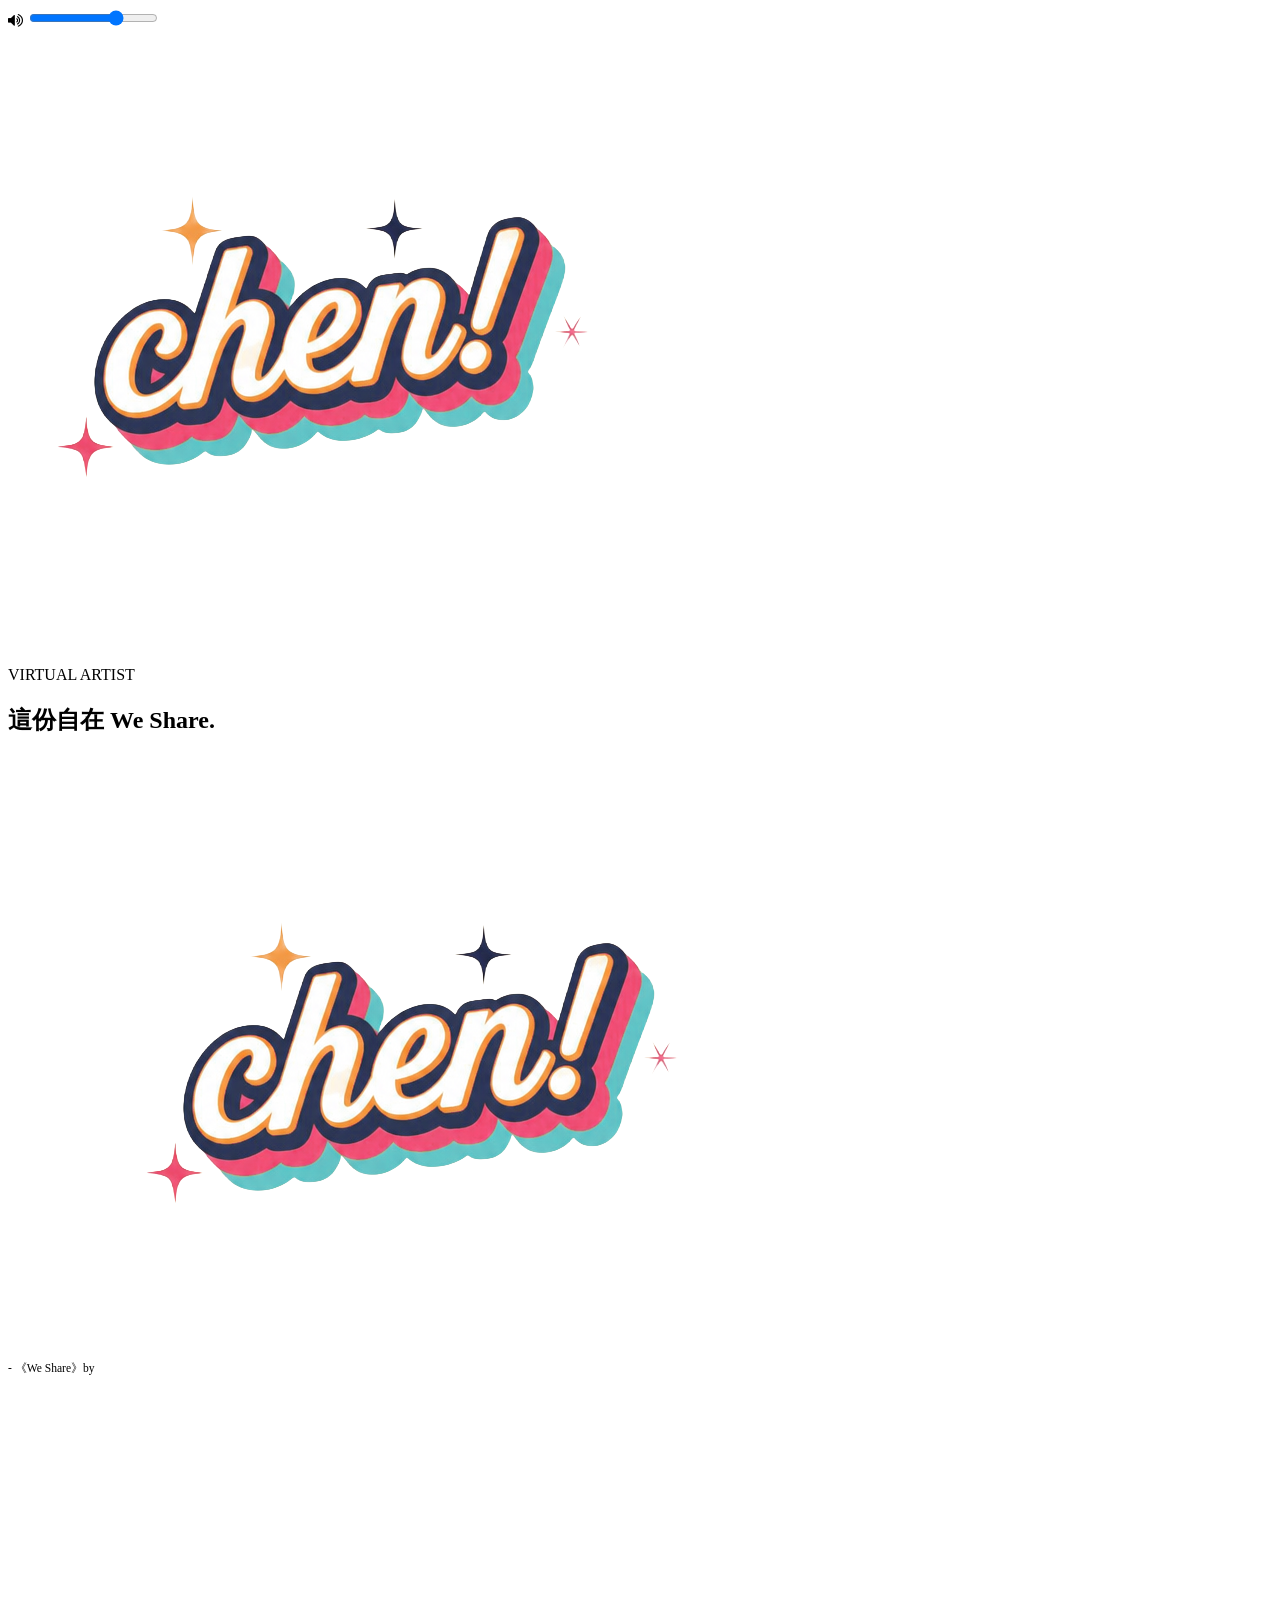
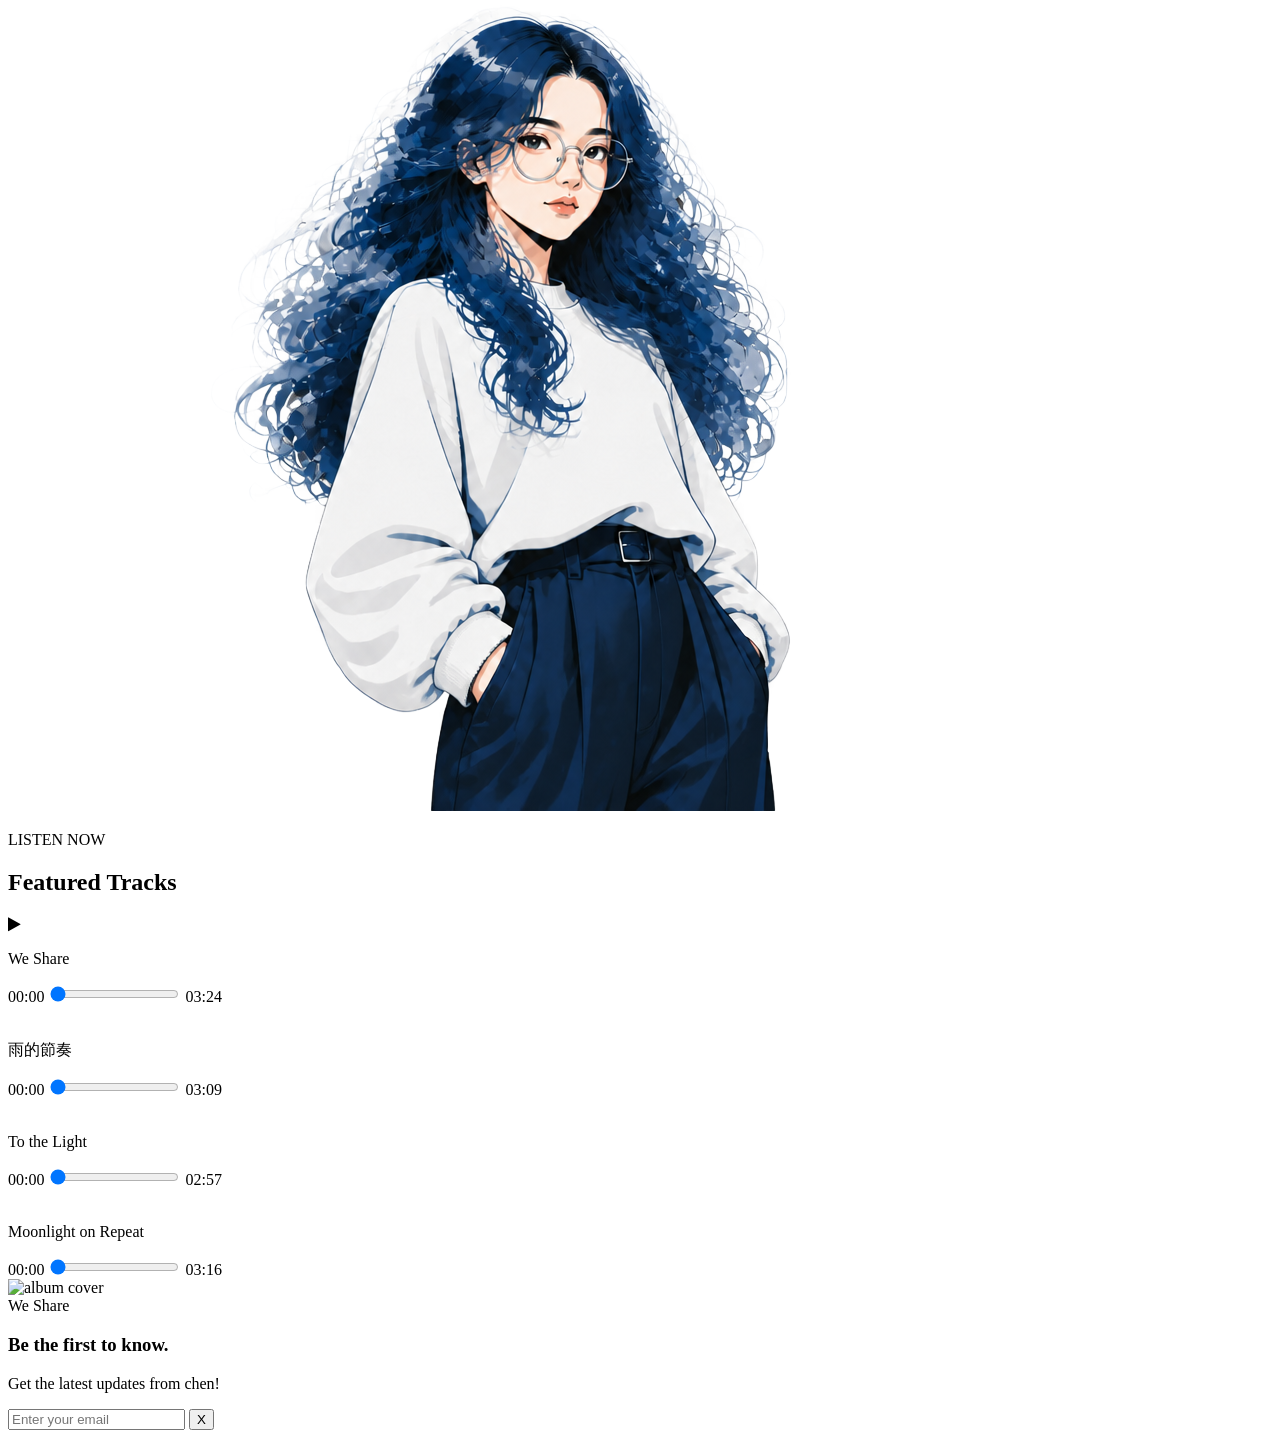
==== commit b5b024e6: "Update chen.index.html" ====
--- a/chen.index.html
+++ b/chen.index.html
@@ -24,6 +24,7 @@
                     },
                     fontFamily: {
                         sans: ['Inter', 'system-ui', 'sans-serif'],
+                        garamond: ['Georgia', 'Garamond', 'Times New Roman', 'serif'],
                     },
                 }
             }
@@ -141,8 +142,8 @@
         <input type="range" min="0" max="100" value="70" class="volume-slider" id="volumeSlider">
     </div>
 
-    <!-- 主视觉区块 -->
-    <section class="min-h-screen hero-bg-image px-6 md:px-12 lg:px-20 py-0 relative overflow-hidden">
+    <!-- 主视觉区块：桌面min-h-screen，移动端自适应压缩高度 -->
+    <section class="lg:min-h-screen hero-bg-image px-6 md:px-12 lg:px-20 py-0 relative overflow-hidden">
         <div class="absolute inset-0 bg-white/20"></div>
         <div class="relative z-10">
             <!-- 顶部Logo 移动端加大下方间距 -->
@@ -154,20 +155,20 @@
                 <!-- 左侧文字：移动端底部margin缩小，拉近人物 -->
                 <div class="order-1 lg:order-1 pt-2 lg:pt-0 pl-6 md:pl-12 lg:pl-20 scale-[1.12] origin-left mb-2 lg:mb-0">
                     <p class="virtual-artist-text font-black text-[50%] mb-[2em] lg:mb-[4em]">VIRTUAL ARTIST</p>
-                    <!-- 這份自在 + We Share 同行、同粗、统一缩小20%、透明度88% -->
+                    <!-- 這份自在 + We Share 斜体衬线字体，匹配参考图 My Song. 手写斜体 -->
                     <h1 class="text-[clamp(0.96rem,2.304vw,1.536rem)] font-bold leading-tight mb-4 flex items-baseline gap-3 opacity-[0.88]">
                         這份自在
-                        <span>We Share.</span>
+                        <span class="font-garamond italic text-[160%] tracking-wide">We Share.</span>
                     </h1>
-                    <!-- 底部小字缩小15%，logo尺寸贴合文字，不再超大挤字 -->
-                    <p class="text-gray-500 max-w-sm flex items-center gap-1" style="font-size: 85%;">
+                    <!-- 底部小字整体缩小15%，logo缩小20% -->
+                    <p class="text-gray-500 max-w-sm flex items-center gap-1" style="font-size: 72.25%;">
                         - 《We Share》by
-                        <img src="https://d50308.github.io/logo.png" alt="chen!" class="h-[3.6em] w-auto inline-block align-baseline">
+                        <img src="https://d50308.github.io/logo.png" alt="chen!" class="h-[2.88em] w-auto inline-block align-baseline">
                     </p>
                 </div>
 
-                <!-- 右侧人物：移动端无scale放大，桌面端scale-117 -->
-                <div class="order-2 lg:order-2 flex justify-end lg:translate-y-6 mt-0 lg:mt-0">
+                <!-- 右侧人物：移动端无上下margin，底部紧贴播放器 -->
+                <div class="order-2 lg:order-2 flex justify-end lg:translate-y-6 mt-0 lg:mt-0 -mb-10 lg:mb-0">
                     <img
                         src="https://d50308.github.io/concept%20.png"
                         alt="chen! virtual singer"
@@ -178,8 +179,8 @@
         </div>
     </section>
 
-    <!-- 播放器卡片区域 -->
-    <section class="px-6 md:px-12 lg:px-20 -mt-10 lg:-mt-24 relative z-10 pb-16">
+    <!-- 播放器卡片：移动端减少向上偏移，桌面保持大偏移 -->
+    <section class="px-6 md:px-12 lg:px-20 -mt-2 lg:-mt-24 relative z-10 pb-16">
         <div class="bg-white rounded-2xl shadow-xl p-6 md:p-8 max-w-5xl mx-auto">
             <div class="mb-6 text-left">
                 <p class="text-brandPink font-bold tracking-wide mb-1 text-[88%]">LISTEN NOW</p>
